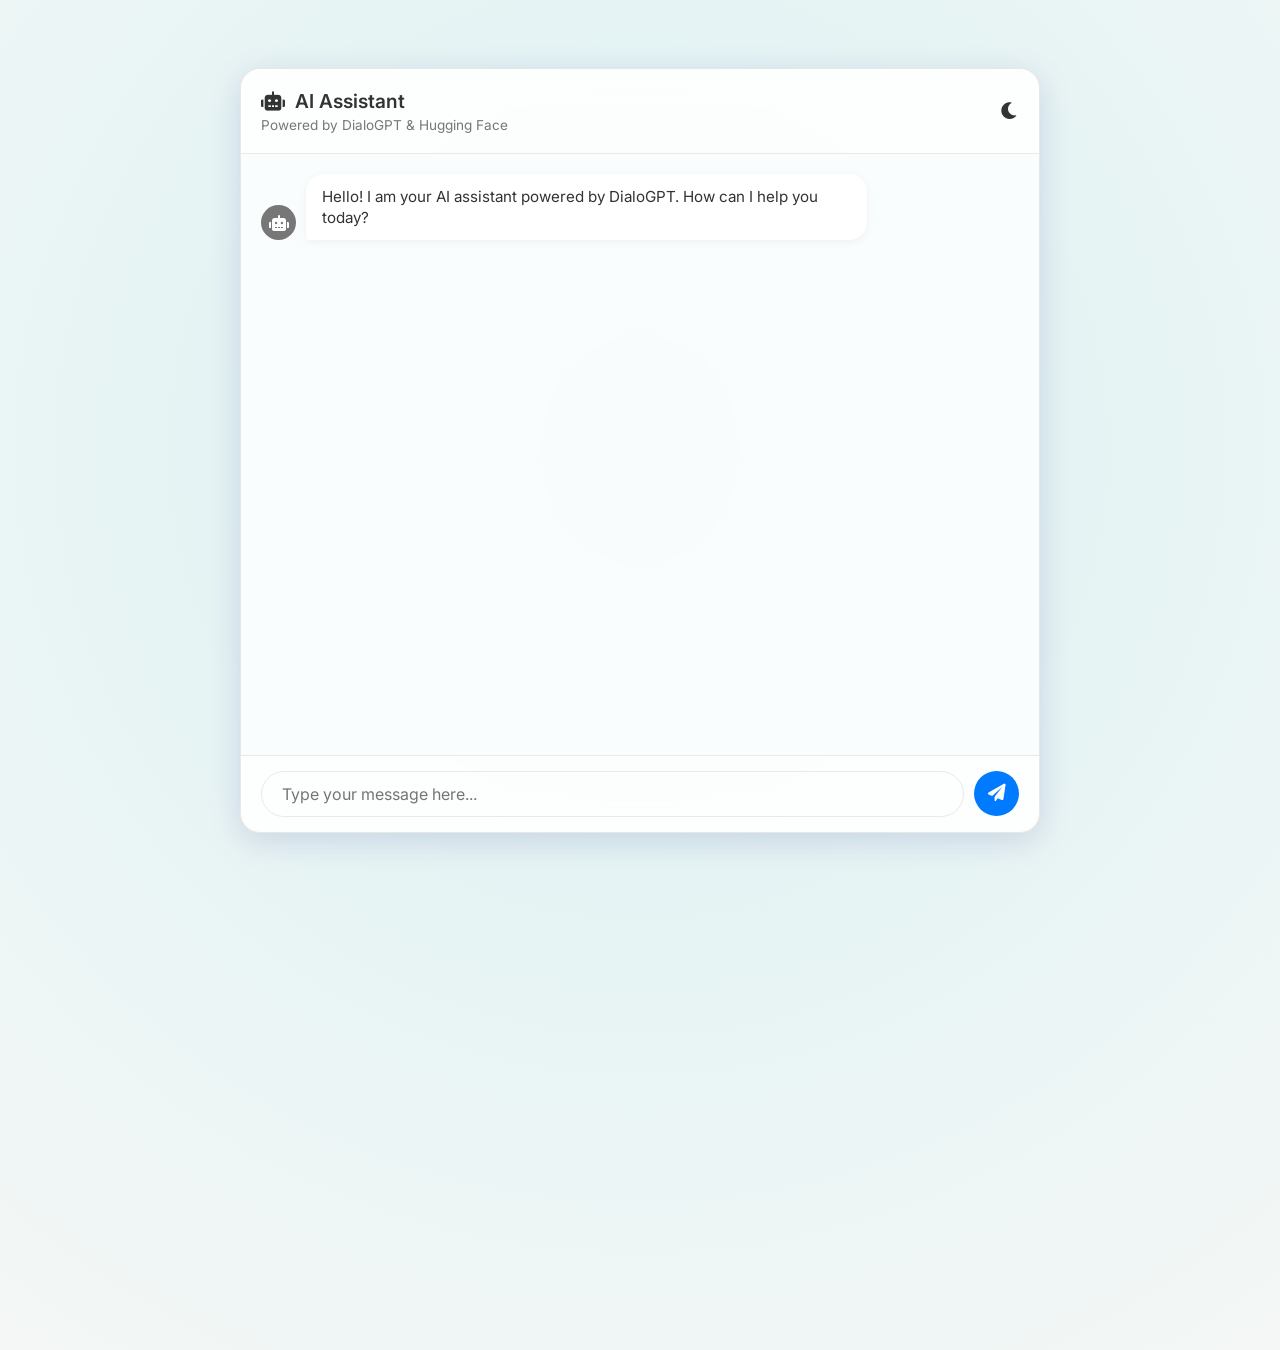
==== templates/index.html @ 8143f39f "Initial commit with DialoGPT Chatbot source" ====
<!DOCTYPE html>
<html lang="en">
<head>
    <meta charset="UTF-8">
    <meta name="viewport" content="width=device-width, initial-scale=1.0">
    <title>DialoGPT AI Chatbot</title>
    <link href="https://fonts.googleapis.com/css2?family=Inter:wght@300;400;600&display=swap" rel="stylesheet">
    <link rel="stylesheet" href="/static/style.css">
    <link rel="stylesheet" href="https://cdnjs.cloudflare.com/ajax/libs/font-awesome/6.0.0-beta3/css/all.min.css">
</head>
<body>
    <div class="background-animation"></div>
    <div class="chat-container">
        <header class="chat-header">
            <div class="header-info">
                <h2><i class="fas fa-robot"></i> AI Assistant</h2>
                <p>Powered by DialoGPT & Hugging Face</p>
            </div>
            <button id="theme-toggle" class="icon-btn"><i class="fas fa-moon"></i></button>
        </header>

        <main class="chat-box" id="chat-box">
            <!-- Messages will be appended here -->
            <div class="message bot-message">
                <div class="avatar"><i class="fas fa-robot"></i></div>
                <div class="text">Hello! I am your AI assistant powered by DialoGPT. How can I help you today?</div>
            </div>
        </main>

        <form class="chat-input-area" id="chat-form">
            <input type="text" id="user-input" placeholder="Type your message here..." autocomplete="off" required>
            <button type="submit" id="send-btn" class="send-btn"><i class="fas fa-paper-plane"></i></button>
        </form>
    </div>

    <script src="/static/script.js"></script>
</body>
</html>
---- static/style.css ----
:root {
    --bg-color: #f4f7f6;
    --chat-bg: rgba(255, 255, 255, 0.8);
    --text-primary: #333333;
    --text-secondary: #777777;
    --border-color: rgba(200, 200, 200, 0.4);
    --bot-msg-bg: #ffffff;
    --user-msg-bg: #007bff;
    --user-msg-text: #ffffff;
    --glass-shadow: 0 8px 32px 0 rgba(31, 38, 135, 0.15);
    --header-bg: rgba(255, 255, 255, 0.5);
}

.dark-mode {
    --bg-color: #121212;
    --chat-bg: rgba(30, 30, 30, 0.75);
    --text-primary: #e0e0e0;
    --text-secondary: #a0a0a0;
    --border-color: rgba(255, 255, 255, 0.1);
    --bot-msg-bg: #2b2b2b;
    --user-msg-bg: #00bcd4;
    --user-msg-text: #ffffff;
    --glass-shadow: 0 8px 32px 0 rgba(0, 0, 0, 0.35);
    --header-bg: rgba(40, 40, 40, 0.6);
}

* {
    box-sizing: border-box;
    margin: 0;
    padding: 0;
    font-family: 'Inter', sans-serif;
}

body {
    background: var(--bg-color);
    color: var(--text-primary);
    display: flex;
    justify-content: center;
    align-items: center;
    height: 100vh;
    overflow: hidden;
    transition: background 0.3s ease;
}

.background-animation {
    position: absolute;
    top: -50%;
    left: -50%;
    width: 200%;
    height: 200%;
    background: radial-gradient(circle, rgba(0,188,212,0.1) 0%, rgba(255,255,255,0) 70%);
    animation: pulse 15s infinite alternate;
    z-index: 0;
    pointer-events: none;
}

@keyframes pulse {
    0% { transform: scale(0.8) translate(0, 0); }
    100% { transform: scale(1.2) translate(10%, 10%); }
}

.chat-container {
    width: 90%;
    max-width: 800px;
    height: 85vh;
    background: var(--chat-bg);
    backdrop-filter: blur(16px);
    -webkit-backdrop-filter: blur(16px);
    border-radius: 20px;
    border: 1px solid var(--border-color);
    box-shadow: var(--glass-shadow);
    display: flex;
    flex-direction: column;
    z-index: 1;
    overflow: hidden;
}

.chat-header {
    display: flex;
    justify-content: space-between;
    align-items: center;
    padding: 20px;
    background: var(--header-bg);
    border-bottom: 1px solid var(--border-color);
}

.header-info h2 {
    font-weight: 600;
    font-size: 1.2rem;
    display: flex;
    align-items: center;
    gap: 10px;
}

.header-info p {
    font-size: 0.85rem;
    color: var(--text-secondary);
    margin-top: 4px;
}

.icon-btn {
    background: transparent;
    border: none;
    color: var(--text-primary);
    font-size: 1.2rem;
    cursor: pointer;
    transition: transform 0.2s ease;
}

.icon-btn:hover {
    transform: scale(1.1);
}

.chat-box {
    flex-grow: 1;
    padding: 20px;
    overflow-y: auto;
    display: flex;
    flex-direction: column;
    gap: 15px;
    scroll-behavior: smooth;
}

.chat-box::-webkit-scrollbar {
    width: 6px;
}
.chat-box::-webkit-scrollbar-thumb {
    background: var(--border-color);
    border-radius: 10px;
}

.message {
    display: flex;
    align-items: flex-end;
    gap: 10px;
    max-width: 80%;
    animation: fadeIn 0.3s ease-out;
}

@keyframes fadeIn {
    from { opacity: 0; transform: translateY(10px); }
    to { opacity: 1; transform: translateY(0); }
}

.bot-message {
    align-self: flex-start;
}

.user-message {
    align-self: flex-end;
    flex-direction: row-reverse;
}

.avatar {
    width: 35px;
    height: 35px;
    border-radius: 50%;
    background: var(--text-secondary);
    color: white;
    display: flex;
    justify-content: center;
    align-items: center;
    flex-shrink: 0;
}

.user-message .avatar {
    background: var(--user-msg-bg);
}

.text {
    padding: 12px 16px;
    border-radius: 18px;
    font-size: 0.95rem;
    line-height: 1.4;
    word-wrap: break-word;
}

.bot-message .text {
    background: var(--bot-msg-bg);
    border-bottom-left-radius: 4px;
    box-shadow: 0 2px 10px rgba(0,0,0,0.05);
}

.user-message .text {
    background: var(--user-msg-bg);
    color: var(--user-msg-text);
    border-bottom-right-radius: 4px;
    box-shadow: 0 2px 10px rgba(0,123,255,0.2);
}

.loading {
    display: flex;
    gap: 5px;
    padding: 5px;
}
.loading .dot {
    width: 8px;
    height: 8px;
    background: var(--text-secondary);
    border-radius: 50%;
    animation: bounce 1.4s infinite ease-in-out both;
}
.loading .dot:nth-child(1) { animation-delay: -0.32s; }
.loading .dot:nth-child(2) { animation-delay: -0.16s; }
@keyframes bounce {
    0%, 80%, 100% { transform: scale(0); }
    40% { transform: scale(1); }
}

.chat-input-area {
    display: flex;
    padding: 15px 20px;
    background: var(--header-bg);
    border-top: 1px solid var(--border-color);
    gap: 10px;
}

#user-input {
    flex-grow: 1;
    background: transparent;
    border: 1px solid var(--border-color);
    border-radius: 25px;
    padding: 12px 20px;
    color: var(--text-primary);
    font-size: 1rem;
    outline: none;
    transition: border 0.3s ease;
}

#user-input:focus {
    border-color: var(--user-msg-bg);
}

.send-btn {
    background: var(--user-msg-bg);
    color: white;
    border: none;
    width: 45px;
    height: 45px;
    border-radius: 50%;
    display: flex;
    justify-content: center;
    align-items: center;
    cursor: pointer;
    font-size: 1.1rem;
    transition: transform 0.2s ease, background 0.3s ease;
}

.send-btn:hover {
    transform: scale(1.05);
    background: #0056b3;
}
.dark-mode .send-btn:hover {
    background: #0097a7;
}

.error-text {
    color: #ff4d4f;
    font-size: 0.85rem;
    margin-top: 5px;
}
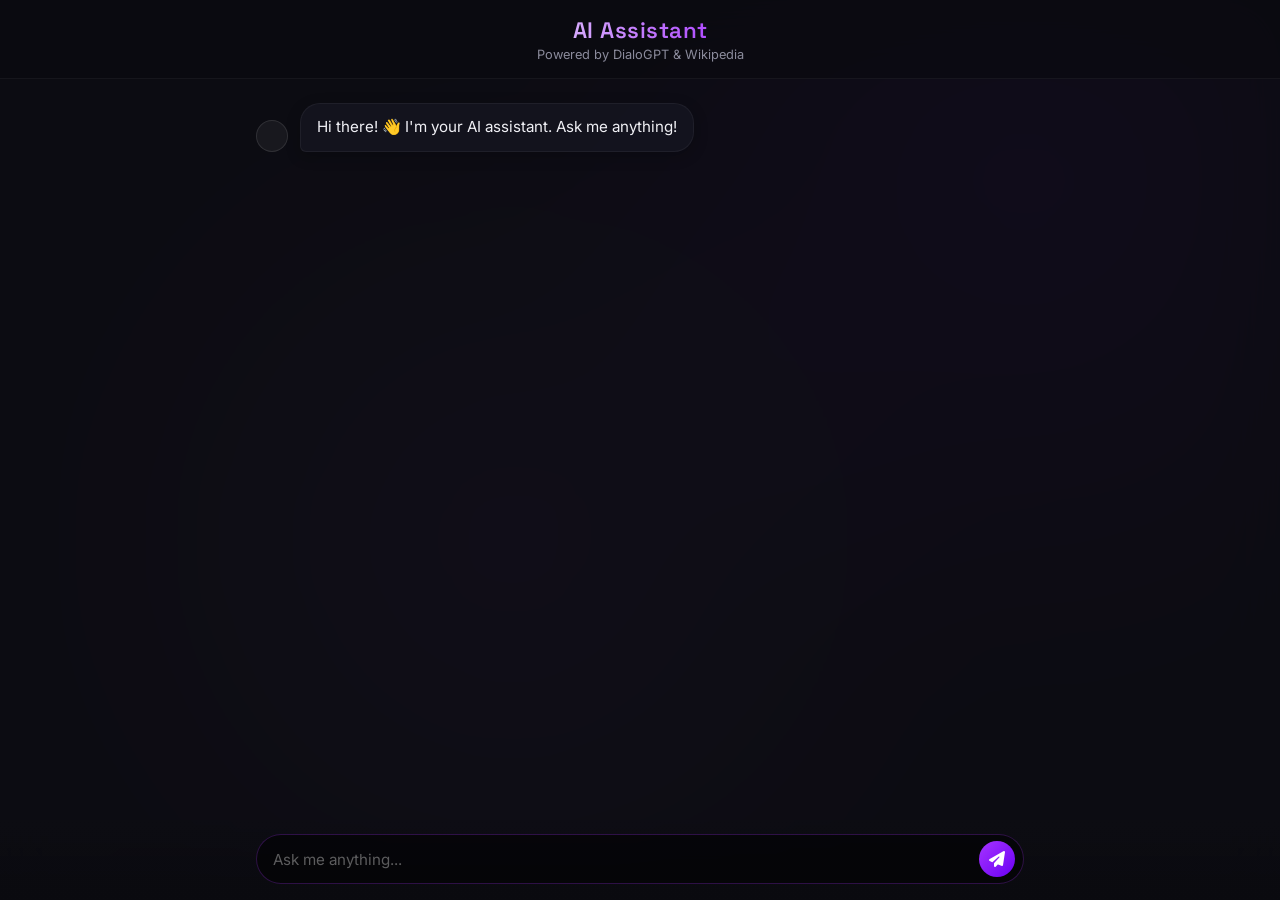
==== commit 9aa44dc3: "Improved chatbot accuracy using Wikipedia and better response handling" ====
--- a/templates/index.html
+++ b/templates/index.html
@@ -3,36 +3,37 @@
 <head>
     <meta charset="UTF-8">
     <meta name="viewport" content="width=device-width, initial-scale=1.0">
-    <title>DialoGPT AI Chatbot</title>
-    <link href="https://fonts.googleapis.com/css2?family=Inter:wght@300;400;600&display=swap" rel="stylesheet">
+    <title>AI Assistant</title>
+    <link href="https://fonts.googleapis.com/css2?family=Space+Grotesk:wght@300;400;600&family=Inter:wght@400;500;600&display=swap" rel="stylesheet">
     <link rel="stylesheet" href="/static/style.css">
-    <link rel="stylesheet" href="https://cdnjs.cloudflare.com/ajax/libs/font-awesome/6.0.0-beta3/css/all.min.css">
+    <link rel="stylesheet" href="https://cdnjs.cloudflare.com/ajax/libs/font-awesome/6.4.0/css/all.min.css">
 </head>
 <body>
-    <div class="background-animation"></div>
+    <div class="ambient-bg"></div>
     <div class="chat-container">
         <header class="chat-header">
             <div class="header-info">
-                <h2><i class="fas fa-robot"></i> AI Assistant</h2>
-                <p>Powered by DialoGPT & Hugging Face</p>
+                <h1>AI Assistant</h1>
+                <p>Powered by DialoGPT & Wikipedia</p>
             </div>
-            <button id="theme-toggle" class="icon-btn"><i class="fas fa-moon"></i></button>
+            <button id="theme-toggle" style="display: none;"></button>
         </header>
 
         <main class="chat-box" id="chat-box">
-            <!-- Messages will be appended here -->
             <div class="message bot-message">
-                <div class="avatar"><i class="fas fa-robot"></i></div>
-                <div class="text">Hello! I am your AI assistant powered by DialoGPT. How can I help you today?</div>
+                <div class="avatar"><i class="fas fa-sparkles"></i></div>
+                <div class="text">Hi there! 👋 I'm your AI assistant. Ask me anything!</div>
             </div>
         </main>
 
-        <form class="chat-input-area" id="chat-form">
-            <input type="text" id="user-input" placeholder="Type your message here..." autocomplete="off" required>
-            <button type="submit" id="send-btn" class="send-btn"><i class="fas fa-paper-plane"></i></button>
-        </form>
+        <div class="input-wrapper">
+            <form class="chat-input-area" id="chat-form">
+                <input type="text" id="user-input" placeholder="Ask me anything..." autocomplete="off" required>
+                <button type="submit" id="send-btn" class="send-btn"><i class="fas fa-paper-plane"></i></button>
+            </form>
+        </div>
     </div>
 
     <script src="/static/script.js"></script>
 </body>
-</html>
+</html>
--- a/static/style.css
+++ b/static/style.css
@@ -1,261 +1,264 @@
 :root {
-    --bg-color: #f4f7f6;
-    --chat-bg: rgba(255, 255, 255, 0.8);
-    --text-primary: #333333;
-    --text-secondary: #777777;
-    --border-color: rgba(200, 200, 200, 0.4);
-    --bot-msg-bg: #ffffff;
-    --user-msg-bg: #007bff;
-    --user-msg-text: #ffffff;
-    --glass-shadow: 0 8px 32px 0 rgba(31, 38, 135, 0.15);
-    --header-bg: rgba(255, 255, 255, 0.5);
-}
-
-.dark-mode {
-    --bg-color: #121212;
-    --chat-bg: rgba(30, 30, 30, 0.75);
-    --text-primary: #e0e0e0;
-    --text-secondary: #a0a0a0;
-    --border-color: rgba(255, 255, 255, 0.1);
-    --bot-msg-bg: #2b2b2b;
-    --user-msg-bg: #00bcd4;
-    --user-msg-text: #ffffff;
-    --glass-shadow: 0 8px 32px 0 rgba(0, 0, 0, 0.35);
-    --header-bg: rgba(40, 40, 40, 0.6);
+    --bg-dark: #07070b;
+    --primary-glow: #a634ff;
+    --secondary-glow: #6a00f4;
+    --surface: rgba(15, 15, 22, 0.75);
+    --surface-border: rgba(255, 255, 255, 0.05);
+    --text-main: #f0f0f5;
+    --text-muted: #8b8b9c;
+    --bot-bubble: rgba(22, 22, 33, 0.8);
+    --user-bubble: linear-gradient(135deg, #a634ff 0%, #6a00f4 100%);
+    --font-heading: 'Space Grotesk', sans-serif;
+    --font-body: 'Inter', sans-serif;
 }
 
 * {
     box-sizing: border-box;
     margin: 0;
     padding: 0;
-    font-family: 'Inter', sans-serif;
-}
-
-body {
-    background: var(--bg-color);
-    color: var(--text-primary);
-    display: flex;
-    justify-content: center;
-    align-items: center;
+    font-family: var(--font-body);
+}
+
+body, html {
+    height: 100%;
+    width: 100%;
+    background-color: var(--bg-dark);
+    color: var(--text-main);
+    overflow: hidden;
+    display: flex;
+    justify-content: center;
+    align-items: center;
+}
+
+/* Fluid Ambient Background */
+.ambient-bg {
+    position: absolute;
+    width: 100vw;
     height: 100vh;
-    overflow: hidden;
-    transition: background 0.3s ease;
-}
-
-.background-animation {
-    position: absolute;
-    top: -50%;
-    left: -50%;
-    width: 200%;
-    height: 200%;
-    background: radial-gradient(circle, rgba(0,188,212,0.1) 0%, rgba(255,255,255,0) 70%);
-    animation: pulse 15s infinite alternate;
+    background: radial-gradient(circle at 40% 60%, rgba(166, 52, 255, 0.1), transparent 50%),
+                radial-gradient(circle at 80% 20%, rgba(106, 0, 244, 0.15), transparent 40%);
+    filter: blur(50px);
     z-index: 0;
-    pointer-events: none;
-}
-
-@keyframes pulse {
-    0% { transform: scale(0.8) translate(0, 0); }
-    100% { transform: scale(1.2) translate(10%, 10%); }
-}
-
+    animation: drift 15s infinite alternate ease-in-out;
+}
+
+@keyframes drift {
+    0% { transform: scale(1) translate(0, 0); }
+    100% { transform: scale(1.05) translate(-3%, 2%); }
+}
+
+/* Fullscreen Immersive Chat Layout */
 .chat-container {
-    width: 90%;
-    max-width: 800px;
-    height: 85vh;
-    background: var(--chat-bg);
-    backdrop-filter: blur(16px);
-    -webkit-backdrop-filter: blur(16px);
-    border-radius: 20px;
-    border: 1px solid var(--border-color);
-    box-shadow: var(--glass-shadow);
+    position: relative;
+    z-index: 1;
+    width: 100vw;
+    height: 100vh;
+    background: var(--surface);
+    backdrop-filter: blur(30px);
+    -webkit-backdrop-filter: blur(30px);
     display: flex;
     flex-direction: column;
-    z-index: 1;
-    overflow: hidden;
-}
-
+}
+
+/* Header */
 .chat-header {
-    display: flex;
-    justify-content: space-between;
-    align-items: center;
-    padding: 20px;
-    background: var(--header-bg);
-    border-bottom: 1px solid var(--border-color);
-}
-
-.header-info h2 {
+    padding: 16px 24px;
+    border-bottom: 1px solid var(--surface-border);
+    background: rgba(10, 10, 15, 0.6);
+    display: flex;
+    align-items: center;
+    justify-content: center;
+    text-align: center;
+}
+
+.header-info h1 {
+    font-family: var(--font-heading);
+    font-size: 1.4rem;
     font-weight: 600;
-    font-size: 1.2rem;
-    display: flex;
-    align-items: center;
-    gap: 10px;
+    letter-spacing: 0.5px;
+    background: linear-gradient(to right, #e0c3fc, #a634ff);
+    -webkit-background-clip: text;
+    -webkit-text-fill-color: transparent;
 }
 
 .header-info p {
-    font-size: 0.85rem;
-    color: var(--text-secondary);
-    margin-top: 4px;
-}
-
-.icon-btn {
-    background: transparent;
-    border: none;
-    color: var(--text-primary);
-    font-size: 1.2rem;
-    cursor: pointer;
-    transition: transform 0.2s ease;
-}
-
-.icon-btn:hover {
-    transform: scale(1.1);
-}
-
+    font-size: 0.8rem;
+    color: var(--text-muted);
+    margin-top: 2px;
+}
+
+/* Denser, cleaner Chat history */
 .chat-box {
     flex-grow: 1;
-    padding: 20px;
+    padding: 24px 20%;
     overflow-y: auto;
     display: flex;
     flex-direction: column;
-    gap: 15px;
+    gap: 16px;
     scroll-behavior: smooth;
+}
+
+@media (max-width: 900px) {
+    .chat-box {
+        padding: 20px 5%;
+    }
 }
 
 .chat-box::-webkit-scrollbar {
     width: 6px;
 }
+
 .chat-box::-webkit-scrollbar-thumb {
-    background: var(--border-color);
+    background: rgba(166, 52, 255, 0.3);
     border-radius: 10px;
 }
 
+/* Messages with swift animation */
 .message {
     display: flex;
     align-items: flex-end;
-    gap: 10px;
-    max-width: 80%;
-    animation: fadeIn 0.3s ease-out;
-}
-
-@keyframes fadeIn {
-    from { opacity: 0; transform: translateY(10px); }
+    gap: 12px;
+    max-width: 85%;
+    animation: slideUp 0.35s cubic-bezier(0.2, 0.8, 0.2, 1) forwards;
+    opacity: 0;
+    transform: translateY(15px);
+}
+
+@keyframes slideUp {
     to { opacity: 1; transform: translateY(0); }
 }
 
-.bot-message {
-    align-self: flex-start;
-}
-
-.user-message {
-    align-self: flex-end;
-    flex-direction: row-reverse;
-}
+.bot-message { align-self: flex-start; }
+.user-message { align-self: flex-end; flex-direction: row-reverse; }
 
 .avatar {
-    width: 35px;
-    height: 35px;
+    width: 32px;
+    height: 32px;
     border-radius: 50%;
-    background: var(--text-secondary);
-    color: white;
     display: flex;
     justify-content: center;
     align-items: center;
     flex-shrink: 0;
+    font-size: 0.85rem;
+}
+
+.bot-message .avatar {
+    background: rgba(255, 255, 255, 0.05);
+    border: 1px solid rgba(255, 255, 255, 0.1);
+    color: #e0c3fc;
 }
 
 .user-message .avatar {
-    background: var(--user-msg-bg);
-}
-
+    background: var(--user-bubble);
+    color: #fff;
+    box-shadow: 0 4px 10px rgba(166, 52, 255, 0.3);
+}
+
+/* Smaller text for cleaner readability */
 .text {
     padding: 12px 16px;
-    border-radius: 18px;
-    font-size: 0.95rem;
-    line-height: 1.4;
+    border-radius: 20px;
+    font-size: 0.95rem; /* Reduced to compact style */
+    line-height: 1.5;
     word-wrap: break-word;
+    box-shadow: 0 4px 15px rgba(0, 0, 0, 0.2);
 }
 
 .bot-message .text {
-    background: var(--bot-msg-bg);
-    border-bottom-left-radius: 4px;
-    box-shadow: 0 2px 10px rgba(0,0,0,0.05);
+    background: var(--bot-bubble);
+    border-bottom-left-radius: 6px;
+    border: 1px solid var(--surface-border);
+    color: #f0f0f5;
 }
 
 .user-message .text {
-    background: var(--user-msg-bg);
-    color: var(--user-msg-text);
-    border-bottom-right-radius: 4px;
-    box-shadow: 0 2px 10px rgba(0,123,255,0.2);
-}
-
+    background: var(--user-bubble);
+    color: #fff;
+    border-bottom-right-radius: 6px;
+}
+
+/* Loading Dots */
 .loading {
     display: flex;
+    align-items: center;
     gap: 5px;
-    padding: 5px;
-}
+    padding: 2px;
+}
+
 .loading .dot {
-    width: 8px;
-    height: 8px;
-    background: var(--text-secondary);
+    width: 6px;
+    height: 6px;
+    background: #e0c3fc;
     border-radius: 50%;
-    animation: bounce 1.4s infinite ease-in-out both;
-}
-.loading .dot:nth-child(1) { animation-delay: -0.32s; }
-.loading .dot:nth-child(2) { animation-delay: -0.16s; }
-@keyframes bounce {
-    0%, 80%, 100% { transform: scale(0); }
-    40% { transform: scale(1); }
+    animation: wave 1.2s infinite ease-in-out;
+}
+
+.loading .dot:nth-child(1) { animation-delay: -0.3s; }
+.loading .dot:nth-child(2) { animation-delay: -0.15s; }
+
+@keyframes wave {
+    0%, 60%, 100% { transform: translateY(0); opacity: 0.4; }
+    30% { transform: translateY(-3px); opacity: 1; }
+}
+
+/* Compact, Glowing Input Area */
+.input-wrapper {
+    padding: 16px 20%;
+    background: linear-gradient(0deg, rgba(10, 10, 15, 0.95), transparent);
+}
+
+@media (max-width: 900px) {
+    .input-wrapper {
+        padding: 16px 5%;
+    }
 }
 
 .chat-input-area {
     display: flex;
-    padding: 15px 20px;
-    background: var(--header-bg);
-    border-top: 1px solid var(--border-color);
-    gap: 10px;
+    gap: 12px;
+    align-items: center;
+    background: rgba(0, 0, 0, 0.5);
+    padding: 6px 8px 6px 16px;
+    border-radius: 30px;
+    border: 1px solid rgba(166, 52, 255, 0.25);
+    transition: all 0.3s ease;
+}
+
+.chat-input-area:focus-within {
+    border-color: #a634ff;
+    box-shadow: 0 0 15px rgba(166, 52, 255, 0.3);
+    background: rgba(0, 0, 0, 0.7);
 }
 
 #user-input {
     flex-grow: 1;
     background: transparent;
-    border: 1px solid var(--border-color);
-    border-radius: 25px;
-    padding: 12px 20px;
-    color: var(--text-primary);
+    border: none;
+    font-size: 0.95rem; /* Reduced correctly */
+    color: var(--text-main);
+    outline: none;
+}
+
+#user-input::placeholder {
+    color: rgba(255, 255, 255, 0.35);
+}
+
+.send-btn {
+    background: var(--user-bubble);
+    border: none;
+    width: 36px;
+    height: 36px;
+    border-radius: 50%;
+    color: white;
     font-size: 1rem;
-    outline: none;
-    transition: border 0.3s ease;
-}
-
-#user-input:focus {
-    border-color: var(--user-msg-bg);
-}
-
-.send-btn {
-    background: var(--user-msg-bg);
-    color: white;
-    border: none;
-    width: 45px;
-    height: 45px;
-    border-radius: 50%;
-    display: flex;
-    justify-content: center;
-    align-items: center;
     cursor: pointer;
-    font-size: 1.1rem;
-    transition: transform 0.2s ease, background 0.3s ease;
+    display: flex;
+    justify-content: center;
+    align-items: center;
+    transition: transform 0.2s cubic-bezier(0.2, 0.8, 0.2, 1), box-shadow 0.2s ease;
 }
 
 .send-btn:hover {
-    transform: scale(1.05);
-    background: #0056b3;
-}
-.dark-mode .send-btn:hover {
-    background: #0097a7;
-}
-
-.error-text {
-    color: #ff4d4f;
-    font-size: 0.85rem;
-    margin-top: 5px;
-}
+    transform: scale(1.1) rotate(-8deg);
+    box-shadow: 0 4px 15px rgba(166, 52, 255, 0.6);
+}
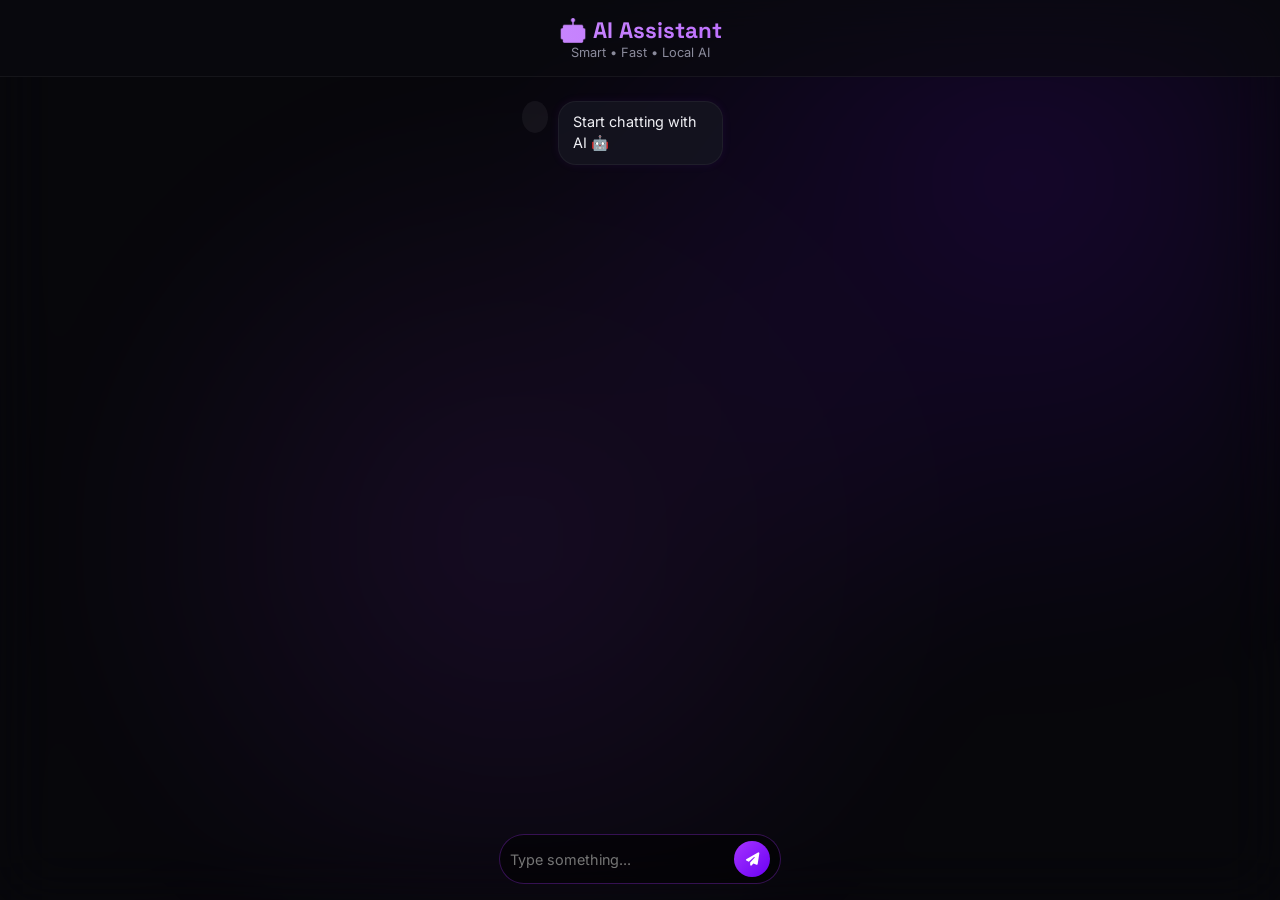
==== commit a18ea962: "Enhanced UI and improved chatbot accuracy" ====
--- a/templates/index.html
+++ b/templates/index.html
@@ -1,39 +1,72 @@
 <!DOCTYPE html>
 <html lang="en">
+
 <head>
     <meta charset="UTF-8">
     <meta name="viewport" content="width=device-width, initial-scale=1.0">
     <title>AI Assistant</title>
-    <link href="https://fonts.googleapis.com/css2?family=Space+Grotesk:wght@300;400;600&family=Inter:wght@400;500;600&display=swap" rel="stylesheet">
+
+    <!-- Fonts -->
+    <link
+        href="https://fonts.googleapis.com/css2?family=Space+Grotesk:wght@300;400;600&family=Inter:wght@400;500;600&display=swap"
+        rel="stylesheet">
+
+    <!-- Styles -->
     <link rel="stylesheet" href="/static/style.css">
+
+    <!-- Icons -->
     <link rel="stylesheet" href="https://cdnjs.cloudflare.com/ajax/libs/font-awesome/6.4.0/css/all.min.css">
 </head>
+
 <body>
+
     <div class="ambient-bg"></div>
+
     <div class="chat-container">
+
+        <!-- HEADER -->
         <header class="chat-header">
             <div class="header-info">
-                <h1>AI Assistant</h1>
-                <p>Powered by DialoGPT & Wikipedia</p>
+                <h1>🤖 AI Assistant</h1>
+                <p>Smart • Fast • Local AI</p>
             </div>
-            <button id="theme-toggle" style="display: none;"></button>
         </header>
 
+        <!-- CHAT BOX -->
         <main class="chat-box" id="chat-box">
+
+            <!-- Default message -->
             <div class="message bot-message">
                 <div class="avatar"><i class="fas fa-sparkles"></i></div>
-                <div class="text">Hi there! 👋 I'm your AI assistant. Ask me anything!</div>
+                <div class="text">Start chatting with AI 🤖</div>
             </div>
+
         </main>
 
+        <!-- TYPING INDICATOR -->
+        <div id="typing-indicator" class="typing hidden">
+            <div class="avatar"><i class="fas fa-sparkles"></i></div>
+            <div class="dots">
+                <span></span>
+                <span></span>
+                <span></span>
+            </div>
+        </div>
+
+        <!-- INPUT -->
         <div class="input-wrapper">
             <form class="chat-input-area" id="chat-form">
-                <input type="text" id="user-input" placeholder="Ask me anything..." autocomplete="off" required>
-                <button type="submit" id="send-btn" class="send-btn"><i class="fas fa-paper-plane"></i></button>
+                <input type="text" id="user-input" placeholder="Type something..." autocomplete="off" required>
+                <button type="submit" id="send-btn" class="send-btn">
+                    <i class="fas fa-paper-plane"></i>
+                </button>
             </form>
         </div>
+
     </div>
 
     <script src="/static/script.js"></script>
+
 </body>
+
 </html>
--- a/static/style.css
+++ b/static/style.css
@@ -19,63 +19,59 @@
     font-family: var(--font-body);
 }
 
-body, html {
+body,
+html {
     height: 100%;
     width: 100%;
     background-color: var(--bg-dark);
     color: var(--text-main);
     overflow: hidden;
-    display: flex;
-    justify-content: center;
-    align-items: center;
-}
-
-/* Fluid Ambient Background */
+}
+
+/* Ambient Background */
 .ambient-bg {
     position: absolute;
     width: 100vw;
     height: 100vh;
     background: radial-gradient(circle at 40% 60%, rgba(166, 52, 255, 0.1), transparent 50%),
-                radial-gradient(circle at 80% 20%, rgba(106, 0, 244, 0.15), transparent 40%);
+        radial-gradient(circle at 80% 20%, rgba(106, 0, 244, 0.15), transparent 40%);
     filter: blur(50px);
     z-index: 0;
     animation: drift 15s infinite alternate ease-in-out;
 }
 
 @keyframes drift {
-    0% { transform: scale(1) translate(0, 0); }
-    100% { transform: scale(1.05) translate(-3%, 2%); }
-}
-
-/* Fullscreen Immersive Chat Layout */
+    0% {
+        transform: scale(1) translate(0, 0);
+    }
+
+    100% {
+        transform: scale(1.05) translate(-3%, 2%);
+    }
+}
+
+/* Chat Container */
 .chat-container {
     position: relative;
     z-index: 1;
     width: 100vw;
     height: 100vh;
-    background: var(--surface);
     backdrop-filter: blur(30px);
-    -webkit-backdrop-filter: blur(30px);
     display: flex;
     flex-direction: column;
 }
 
 /* Header */
 .chat-header {
-    padding: 16px 24px;
+    padding: 16px;
     border-bottom: 1px solid var(--surface-border);
     background: rgba(10, 10, 15, 0.6);
-    display: flex;
-    align-items: center;
-    justify-content: center;
     text-align: center;
 }
 
 .header-info h1 {
     font-family: var(--font-heading);
     font-size: 1.4rem;
-    font-weight: 600;
-    letter-spacing: 0.5px;
     background: linear-gradient(to right, #e0c3fc, #a634ff);
     -webkit-background-clip: text;
     -webkit-text-fill-color: transparent;
@@ -84,53 +80,56 @@
 .header-info p {
     font-size: 0.8rem;
     color: var(--text-muted);
-    margin-top: 2px;
-}
-
-/* Denser, cleaner Chat history */
+}
+
+/* Chat Box */
 .chat-box {
     flex-grow: 1;
-    padding: 24px 20%;
+    padding: 24px 12%;
+    max-width: 1100px;
+    margin: 0 auto;
     overflow-y: auto;
     display: flex;
     flex-direction: column;
-    gap: 16px;
-    scroll-behavior: smooth;
-}
-
-@media (max-width: 900px) {
-    .chat-box {
-        padding: 20px 5%;
-    }
-}
-
+    gap: 14px;
+}
+
+/* Scrollbar */
 .chat-box::-webkit-scrollbar {
     width: 6px;
 }
 
 .chat-box::-webkit-scrollbar-thumb {
-    background: rgba(166, 52, 255, 0.3);
+    background: linear-gradient(180deg, #a634ff, #6a00f4);
     border-radius: 10px;
 }
 
-/* Messages with swift animation */
+/* Messages */
 .message {
     display: flex;
-    align-items: flex-end;
-    gap: 12px;
+    gap: 10px;
     max-width: 85%;
-    animation: slideUp 0.35s cubic-bezier(0.2, 0.8, 0.2, 1) forwards;
+    animation: slideUp 0.3s ease forwards;
     opacity: 0;
-    transform: translateY(15px);
 }
 
 @keyframes slideUp {
-    to { opacity: 1; transform: translateY(0); }
-}
-
-.bot-message { align-self: flex-start; }
-.user-message { align-self: flex-end; flex-direction: row-reverse; }
-
+    to {
+        opacity: 1;
+        transform: translateY(0);
+    }
+}
+
+.bot-message {
+    align-self: flex-start;
+}
+
+.user-message {
+    align-self: flex-end;
+    flex-direction: row-reverse;
+}
+
+/* Avatar */
 .avatar {
     width: 32px;
     height: 32px;
@@ -138,109 +137,114 @@
     display: flex;
     justify-content: center;
     align-items: center;
-    flex-shrink: 0;
-    font-size: 0.85rem;
+    font-size: 0.8rem;
 }
 
 .bot-message .avatar {
     background: rgba(255, 255, 255, 0.05);
-    border: 1px solid rgba(255, 255, 255, 0.1);
-    color: #e0c3fc;
 }
 
 .user-message .avatar {
     background: var(--user-bubble);
-    color: #fff;
-    box-shadow: 0 4px 10px rgba(166, 52, 255, 0.3);
-}
-
-/* Smaller text for cleaner readability */
+}
+
+/* Text Bubble */
 .text {
-    padding: 12px 16px;
-    border-radius: 20px;
-    font-size: 0.95rem; /* Reduced to compact style */
-    line-height: 1.5;
-    word-wrap: break-word;
-    box-shadow: 0 4px 15px rgba(0, 0, 0, 0.2);
+    padding: 10px 14px;
+    border-radius: 18px;
+    font-size: 0.9rem;
+    line-height: 1.45;
 }
 
 .bot-message .text {
     background: var(--bot-bubble);
-    border-bottom-left-radius: 6px;
     border: 1px solid var(--surface-border);
-    color: #f0f0f5;
+    box-shadow: 0 0 10px rgba(166, 52, 255, 0.08);
 }
 
 .user-message .text {
     background: var(--user-bubble);
-    color: #fff;
-    border-bottom-right-radius: 6px;
-}
-
-/* Loading Dots */
-.loading {
+    color: white;
+    box-shadow: 0 0 15px rgba(166, 52, 255, 0.25);
+}
+
+/* Hover effect */
+.message:hover .text {
+    transform: scale(1.01);
+    transition: 0.2s ease;
+}
+
+/* Typing Indicator */
+.typing {
     display: flex;
     align-items: center;
-    gap: 5px;
-    padding: 2px;
-}
-
-.loading .dot {
+    gap: 10px;
+    padding: 10px 12%;
+    max-width: 1100px;
+    margin: 0 auto;
+}
+
+.typing.hidden {
+    display: none;
+}
+
+.dots span {
     width: 6px;
     height: 6px;
     background: #e0c3fc;
     border-radius: 50%;
-    animation: wave 1.2s infinite ease-in-out;
-}
-
-.loading .dot:nth-child(1) { animation-delay: -0.3s; }
-.loading .dot:nth-child(2) { animation-delay: -0.15s; }
-
-@keyframes wave {
-    0%, 60%, 100% { transform: translateY(0); opacity: 0.4; }
-    30% { transform: translateY(-3px); opacity: 1; }
-}
-
-/* Compact, Glowing Input Area */
+    display: inline-block;
+    animation: blink 1.4s infinite;
+}
+
+.dots span:nth-child(2) {
+    animation-delay: 0.2s;
+}
+
+.dots span:nth-child(3) {
+    animation-delay: 0.4s;
+}
+
+@keyframes blink {
+
+    0%,
+    80%,
+    100% {
+        opacity: 0.2;
+    }
+
+    40% {
+        opacity: 1;
+    }
+}
+
+/* Input */
 .input-wrapper {
-    padding: 16px 20%;
-    background: linear-gradient(0deg, rgba(10, 10, 15, 0.95), transparent);
-}
-
-@media (max-width: 900px) {
-    .input-wrapper {
-        padding: 16px 5%;
-    }
+    padding: 16px 12%;
+    max-width: 1100px;
+    margin: 0 auto;
 }
 
 .chat-input-area {
     display: flex;
-    gap: 12px;
     align-items: center;
     background: rgba(0, 0, 0, 0.5);
-    padding: 6px 8px 6px 16px;
+    padding: 6px 10px;
     border-radius: 30px;
-    border: 1px solid rgba(166, 52, 255, 0.25);
-    transition: all 0.3s ease;
+    border: 1px solid rgba(166, 52, 255, 0.3);
 }
 
 .chat-input-area:focus-within {
-    border-color: #a634ff;
-    box-shadow: 0 0 15px rgba(166, 52, 255, 0.3);
-    background: rgba(0, 0, 0, 0.7);
+    box-shadow: 0 0 12px rgba(166, 52, 255, 0.4);
 }
 
 #user-input {
-    flex-grow: 1;
+    flex: 1;
     background: transparent;
     border: none;
-    font-size: 0.95rem; /* Reduced correctly */
-    color: var(--text-main);
+    color: white;
+    font-size: 0.9rem;
     outline: none;
-}
-
-#user-input::placeholder {
-    color: rgba(255, 255, 255, 0.35);
 }
 
 .send-btn {
@@ -249,16 +253,10 @@
     width: 36px;
     height: 36px;
     border-radius: 50%;
+    cursor: pointer;
     color: white;
-    font-size: 1rem;
-    cursor: pointer;
-    display: flex;
-    justify-content: center;
-    align-items: center;
-    transition: transform 0.2s cubic-bezier(0.2, 0.8, 0.2, 1), box-shadow 0.2s ease;
 }
 
 .send-btn:hover {
-    transform: scale(1.1) rotate(-8deg);
-    box-shadow: 0 4px 15px rgba(166, 52, 255, 0.6);
+    transform: scale(1.1);
 }
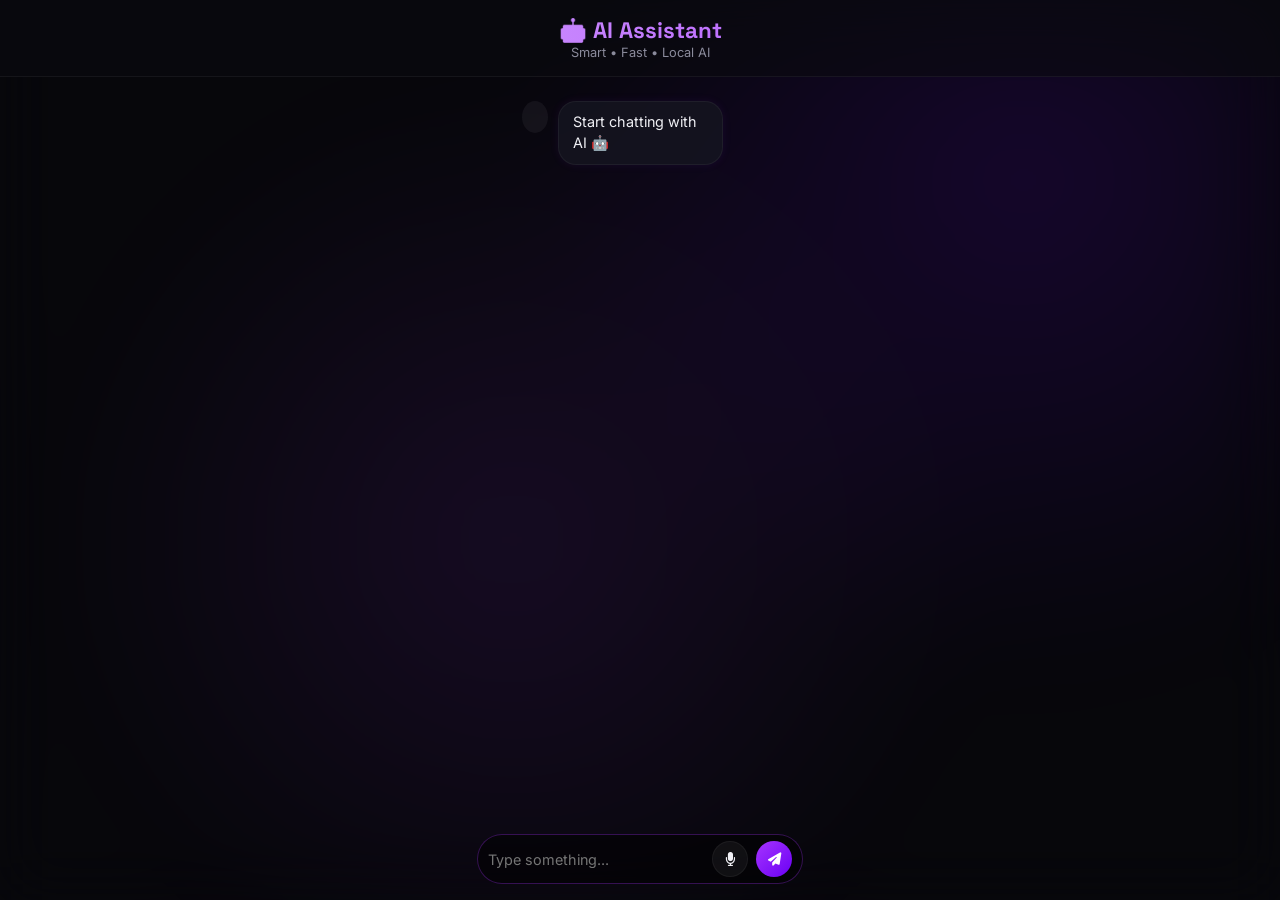
==== commit fd81f335: "Implemented user authentication, voice input with visualizer, and password validation system" ====
--- a/templates/index.html
+++ b/templates/index.html
@@ -57,6 +57,11 @@
         <div class="input-wrapper">
             <form class="chat-input-area" id="chat-form">
                 <input type="text" id="user-input" placeholder="Type something..." autocomplete="off" required>
+                <!-- VOICE ANIMATION -->
+                <canvas id="voice-canvas" class="voice-canvas hidden"></canvas>
+                <button type="button" id="mic-btn" class="mic-btn" title="Click to speak">
+                    <i class="fa fa-microphone"></i>
+                </button>
                 <button type="submit" id="send-btn" class="send-btn">
                     <i class="fas fa-paper-plane"></i>
                 </button>
--- a/static/style.css
+++ b/static/style.css
@@ -73,6 +73,7 @@
     font-family: var(--font-heading);
     font-size: 1.4rem;
     background: linear-gradient(to right, #e0c3fc, #a634ff);
+    background-clip: text;
     -webkit-background-clip: text;
     -webkit-text-fill-color: transparent;
 }
@@ -232,6 +233,7 @@
     padding: 6px 10px;
     border-radius: 30px;
     border: 1px solid rgba(166, 52, 255, 0.3);
+    position: relative;
 }
 
 .chat-input-area:focus-within {
@@ -245,6 +247,63 @@
     color: white;
     font-size: 0.9rem;
     outline: none;
+    transition: opacity 0.2s ease;
+}
+
+.chat-input-area.recording #user-input {
+    color: transparent;
+}
+.chat-input-area.recording #user-input::placeholder {
+    color: transparent;
+}
+
+/* Voice Canvas */
+.voice-canvas {
+    position: absolute;
+    left: 14px;
+    right: 100px;
+    top: 50%;
+    transform: translateY(-50%);
+    height: 30px;
+    pointer-events: none;
+    display: block;
+    width: calc(100% - 114px);
+}
+
+.voice-canvas.hidden {
+    display: none;
+}
+
+.mic-btn {
+    background: rgba(255, 255, 255, 0.05);
+    border: 1px solid var(--surface-border);
+    width: 36px;
+    height: 36px;
+    border-radius: 50%;
+    cursor: pointer;
+    color: var(--text-main);
+    margin-right: 8px;
+    transition: 0.2s ease;
+}
+
+.mic-btn:hover {
+    transform: scale(1.1);
+    background: rgba(166, 52, 255, 0.2);
+    border-color: rgba(166, 52, 255, 0.5);
+    color: white;
+}
+
+.mic-btn.recording {
+    background: rgba(255, 50, 50, 0.2);
+    border-color: #ff3232;
+    color: #ff3232;
+    animation: pulse 1.5s infinite;
+}
+
+@keyframes pulse {
+    0% { transform: scale(1); }
+    50% { transform: scale(1.05); }
+    100% { transform: scale(1); }
 }
 
 .send-btn {
@@ -255,8 +314,31 @@
     border-radius: 50%;
     cursor: pointer;
     color: white;
+    transition: 0.2s ease;
 }
 
 .send-btn:hover {
     transform: scale(1.1);
+}
+
+/* Password Validation Rules */
+#password-rules {
+    list-style-type: none;
+    padding: 0;
+    margin: 0 0 15px 0;
+    text-align: left;
+    font-size: 0.85rem;
+}
+
+#password-rules li {
+    margin-bottom: 4px;
+    transition: color 0.3s ease;
+}
+
+.valid {
+    color: #4caf50;
+}
+
+.invalid {
+    color: #ff4d4d;
 }
